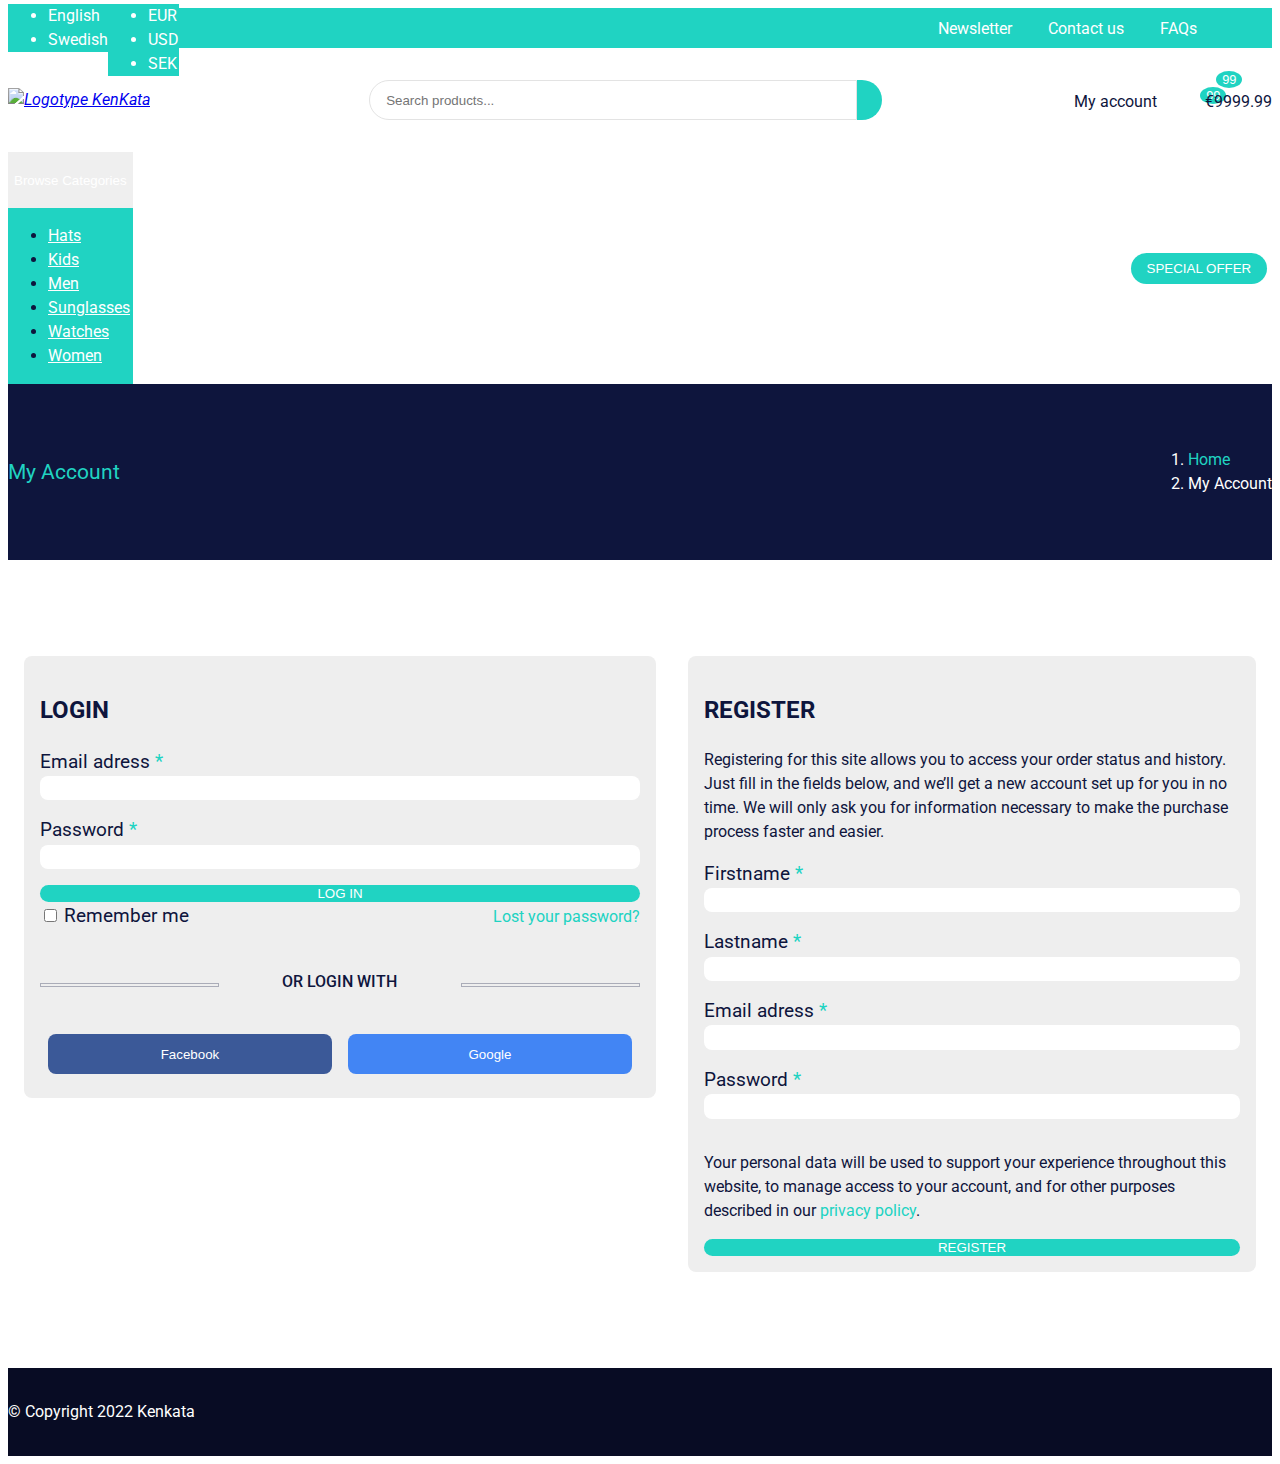
==== log-in.html @ 7b640805 "added login and register page" ====
<!DOCTYPE html>
<html lang="en">
<head>
    <meta charset="UTF-8">
    <meta name="description" content="Clothes for all people">
    <meta name="viewport" content="width=device-width, initial-scale=1.0">
    <title>Clothes for all people - Kenkata</title>
    <script src="https://cdn.jsdelivr.net/npm/bootstrap@5.2.0/dist/js/bootstrap.bundle.min.js" integrity="sha384-A3rJD856KowSb7dwlZdYEkO39Gagi7vIsF0jrRAoQmDKKtQBHUuLZ9AsSv4jD4Xa" crossorigin="anonymous" defer></script>
    <script src="https://kit.fontawesome.com/41c8b474e2.js" crossorigin="anonymous"></script>
    <link href="https://cdn.jsdelivr.net/npm/bootstrap@5.2.0/dist/css/bootstrap.min.css" rel="stylesheet" integrity="sha384-gH2yIJqKdNHPEq0n4Mqa/HGKIhSkIHeL5AyhkYV8i59U5AR6csBvApHHNl/vI1Bx" crossorigin="anonymous">
    <link href="CSS/style.css" rel="stylesheet">
</head>
<body>
<!-- The header of the site -->
    <header>
        <!-- The bit at the top of the header -->
        <div class="top-menu">
            <div class="container">
                <!-- Site settings dropdown menu of the top menu -->
                     <!-- Fix Spacing between drop down and background -->
                <div class="site-settings"> 
                    <div class="dropdown">
                        <button class="btn" type="button" data-bs-toggle="dropdown" aria-expanded="false">
                          ENG
                          <i class="fa-solid fa-chevron-down ms-2"></i>
                        </button>
                        <ul class="dropdown-menu">
                            <li><a class="dropdown-item" href="#">English<i class="fa-solid fa-chevron-right ms-3"></i></a></li>
                            <li><a class="dropdown-item" href="#">Swedish<i class="fa-solid fa-chevron-right ms-3"></i></a></li> 
                        </ul>
                    </div>
                    <div class="dropdown">
                      <button class="btn" type="button" data-bs-toggle="dropdown" aria-expanded="false">
                          EUR
                         <i class="fa-solid fa-chevron-down ms-2"></i>
                      </button>
                        <ul class="dropdown-menu">
                            <li><a class="dropdown-item" href="#">EUR<i class="fa-solid fa-chevron-right ms-3"></i></a></li>
                            <li><a class="dropdown-item" href="#">USD<i class="fa-solid fa-chevron-right ms-3"></i></a></li> 
                            <li><a class="dropdown-item" href="#">SEK<i class="fa-solid fa-chevron-right ms-3"></i></a></li> 
                        </ul>
                    </div>
                    <!-- Links and social media of the top menu -->
                </div>
                <div class="menu-links">
                    <a href="#">Newsletter</a>
                    <a href="#">Contact us</a>
                    <a href="#">FAQs</a>
                    <span class="social-media">
                        <a href="#"><i class="fa-brands fa-facebook-f"></i></a>
                        <a href="#"><i class="fa-brands fa-twitter"></i></a>
                        <a href="#"><i class="fa-brands fa-instagram"></i></a>
                        <a href="#"><i class="fa-brands fa-pinterest-p"></i></a>
                        <a href="#"><i class="fa-brands fa-youtube"></i></a>
                    </span>
                </div>

            </div>

        </div>
        <!-- The main part of the header -->
        <div class="main-menu border-bottom">
            <div class="container mt-4">
                <span class="logo-menu">
                    <a href="index.html"><i><img src="images/Logotype.svg" alt="Logotype KenKata"></i></a>
                </span>
                <span class="searchbar">
                    <form id="searchbar">
                        <input type="search" placeholder="Search products...">
                        <button class="btn"><i class="fa-regular fa-magnifying-glass"></i></button>
                    </form>
                </span>
                <span class="user-controls">
                    <a href="#"><i class="fa-solid fa-user me-3"></i>My account</a>
                    <a href="#"><i class="fa-solid fa-heart ms-5"></i></a>
                    <a id="shuffel" href="#">
                        <button id="total-amount-shuffel">99</button>
                        <i class="fa-solid fa-shuffle"></i>
                    </a>
                    <a id="cart" href="#">
                        <button id="total-amount-cart">99</button>
                        <i class="fa-solid fa-bag-shopping me-1"></i>
                        <span id="total_money">€9999.99</span>
                    </a>
                </span>
            </div>
        </div>
        <div class="main-menu-bottom">
            <div class="container">
                <div class="dropdown">
                    <button class="btn" type="button" data-bs-toggle="dropdown" aria-expanded="false">
                        <i class="fa-regular fa-bars-staggered"></i>
                        Browse Categories
                        <i class="fa-solid fa-chevron-down ms-2 ms-4"></i>
                    </button>
                    <ul class="dropdown-menu">
                        <li><a class="dropdown-item" href="#">Hats<i class="fa-solid fa-chevron-right ms-3"></i></a></li>
                        <li><a class="dropdown-item" href="#">Kids<i class="fa-solid fa-chevron-right ms-3"></i></a></li>
                        <li><a class="dropdown-item" href="#">Men<i class="fa-solid fa-chevron-right ms-3"></i></a></li>
                        <li><a class="dropdown-item" href="#">Sunglasses<i class="fa-solid fa-chevron-right ms-3"></i></a></li>
                        <li><a class="dropdown-item" href="#">Watches<i class="fa-solid fa-chevron-right ms-3"></i></a></li>
                        <li><a class="dropdown-item" href="#">Women<i class="fa-solid fa-chevron-right ms-3"></i></a></li>
                    </ul>
                </div>
                <div class="special-offer">
                    <button id="btn-special-offer">SPECIAL OFFER</button>
                </div>
                
            </div>
        </div>
    </header>
    <div class="login-content">
        <section class="breadcrumbs">
            <div class="container">
                <div class="breadcrumb-current">My Account</div>
                <nav aria-label="breadcrumb">
                    <ol class="breadcrumb">
                        <li class="breadcrumb-item"><a href="/Index.html">Home</a></li>
                        <li class="breadcrumb-item active">My Account</li>
                    </ol>
                </nav>
            </div>
        </section>
        <section class="login-forms">  
            <div class="container">
                <div class="form-card">
                    <h2>LOGIN</h2>
                    <form class="login" method="post">
                        <label for="email">Email adress <p class="required">*</p></label>
                        <input type="email" name="email" id="email-reg" required>
                        <label for="password">Password <p class="required">*</p></label>
                        <input type="password" name="password" id="password-reg" required>
                        <button class="btn mt-3" type="submit">LOG IN</button>
                        <div class="container mt-3">
                                <div class="remember">
                                    <input id="remember" type="checkbox">
                                    <label for="remember">Remember me</label>
                                </div>
                                <a id="lost-password" href="#">Lost your password?</a>
                        </div>
                    </form>
                    <div class="login-with">
                        <div class="divider container">
                            <div class="divider-line"></div>
                            <div class="divider-text">OR LOGIN WITH</div>
                            <div class="divider-line"></div>
                        </div>
                        <div class="social-media-login">
                            <div class="container">
                                <button id="facebook-login">
                                    <i class="fa-brands fa-square-facebook"></i>
                                    <p>Facebook</p>
                                </button>
                                <button id="google-login">
                                    <i class="fa-brands fa-google"></i>
                                    <p>Google</p>
                                </button>
                            </div>
                        </div>
                    </div>
                </div>
                <div class="form-card">
                    <h2>REGISTER</h2>
                    <p>Registering for this site allows you to access your order status and history. Just fill in the fields below, and we’ll get a new account set up for you in no time. We will only ask you for information necessary to make the purchase process faster and easier.</p>
                    <form class="register" method="post">
                        <label for="firstname">Firstname <p class="required">*</p></label>
                        <input type="text" name="firstname" id="firstname-reg" required>
                        <label for="lastname">Lastname <p class="required">*</p></label>
                        <input type="text" name="lastname" id="lastname-reg" required>
                        <label for="email">Email adress <p class="required">*</p></label>
                        <input type="email" name="email" id="email-reg" required>
                        <label for="password">Password <p class="required">*</p></label>
                        <input type="password" name="password" id="password-reg" required>
                        <p>Your personal data will be used to support your experience throughout this website, to manage access to your account, and for other purposes described in our <a href="#">privacy policy</a>.</p>
                        <button class="btn" type="submit">REGISTER</button>
                    </form>
                </div>
            </div>
        </section>
    </div>
    <footer class="footer">
        <div class="container footer-text">
            <p>© Copyright 2022 Kenkata</p>
        </div>
    </footer>
</body>
</html>
---- CSS/style.css ----
@import url("https://fonts.googleapis.com/css2?family=Play:wght@400;700&family=Roboto:wght@400;500;700&display=swap");
:root {
  --color-theme: #20D3C2;
  --color-theme-light: #EDFCFA;
  --color-theme-dark: #0E153D;
  --color-dark: #080C24;
  --color-white: #FFFFFF;
  --color-gray-0: #AAAAAA;
  --color-gray-1: #CCCCCC;
  --color-gray-2: #E3E3E3;
  --color-gray-3: #EEEEEE;
  --color-gray-4: #F6F6F6;
  --color-product-instock: #82D8C6;
  --color-product-outofstock: #FE6C6C;
  --font-play: "Play", sans-serif;
  --font-roboto: "Roboto", sans-serif;
  --font-weight-regular: 400;
  --font-weight-medium: 500;
  --font-weight-bold: 700;
  --font-size-14: 1.17rem;
  --font-size-16: 1.33rem;
  --font-size-18: 1.5rem;
  --font-size-24: 2rem;
  --font-size-36: 3rem;
  --font-size-60: 5rem;
  --border-radius-small: 8px;
  --border-radius-medium: 25px;
  --border-radius-rounded: 2rem;
}

html, body {
  font-size: 16px;
  line-height: 1.5;
  font-family: var(--font-roboto);
  font-weight: var(--font-weight-regular);
  color: var(--color-theme-dark);
  background-color: var(--color-white);
}

.container {
  height: 100%;
  display: flex;
  justify-content: space-between;
  align-items: center;
}

.section-title {
  text-align: center;
  padding: 2rem 0;
}
.section-title h1 {
  font-family: var(--font-play);
  font-size: var(--font-size-36);
  font-weight: var(--font-weight-bold);
}
.section-title strong {
  color: var(--color-theme);
}
.section-title p {
  font-size: var(--font-size-16);
}

.top-menu {
  background-color: var(--color-theme);
  color: var(--color-white);
  height: 40px;
}
.top-menu .container {
  padding: 0;
}
.top-menu a {
  color: var(--color-white);
  text-decoration: none;
  margin: 1rem;
}
.top-menu a:hover {
  color: var(--color-theme-dark);
}
.top-menu .site-settings {
  display: flex;
}
.top-menu .site-settings .btn {
  background-color: var(--color-theme);
  color: var(--color-white);
  border: 0px;
  transition: 250ms ease-in-out;
}
.top-menu .site-settings .btn:hover {
  color: var(--color-theme-dark);
  border: 0px;
}
.top-menu .site-settings .dropdown-menu {
  background-color: var(--color-theme);
  border-radius: 0;
}
.top-menu .site-settings .dropdown-menu a {
  color: var(--color-white);
  background-color: var(--color-theme);
  margin: 1rem 0;
}
.top-menu .site-settings .dropdown-menu a:hover {
  color: var(--color-theme-dark);
  background-color: var(--color-theme);
  font-weight: var(--font-weight-bold);
}
.top-menu .menu-links .social-media {
  margin-left: 1rem;
  font-size: var(--font-size-14);
}
.top-menu .menu-links .social-media a {
  margin: 0.3rem;
}
.top-menu .menu-links .social-media a:last-child {
  margin: 0 0 0 0.3rem;
}

.main-menu .border-bottom {
  border-color: var(--color-gray-3);
}
.main-menu .container {
  padding: 2rem 0;
  justify-content: space-around;
}
.main-menu .logo-menu {
  flex: 2;
  justify-content: start;
}
.main-menu .searchbar {
  flex: 3;
}
.main-menu .searchbar input {
  width: 90%;
  height: 40px;
  border-radius: 20px 0 0 20px;
  padding: 0.2rem 1rem;
  outline: none;
  border: 1px solid;
  border-color: var(--color-gray-2);
}
.main-menu .searchbar .btn {
  border-radius: 0 20px 20px 0;
  height: 40px;
  transition: 250ms ease-in-out;
  padding: 0.3rem 0.8rem;
}
.main-menu .searchbar .btn:hover {
  background-color: var(--color-theme-dark);
  color: var(--color-theme);
}
.main-menu .user-controls {
  flex: 2;
  display: flex;
  justify-content: end;
  align-items: center;
}
.main-menu button {
  position: absolute;
  border-radius: 50%;
  border: none;
  background-color: var(--color-theme);
  color: var(--color-white);
  font-size: 0.8rem;
}
.main-menu .user-controls i {
  font-size: var(--font-size-16);
}
.main-menu .user-controls a {
  color: var(--color-theme-dark);
  text-decoration: none;
  margin: 0 0 0 1rem;
  transition: 250ms ease-in-out;
}
.main-menu .user-controls a:hover {
  color: var(--color-theme);
}
.main-menu .user-controls a:hover #total-amount-shuffel {
  color: var(--color-theme-dark);
  transition: 250ms ease-in-out;
}
.main-menu .user-controls a:hover #total-amount-cart {
  color: var(--color-theme-dark);
  transition: 250ms ease-in-out;
}
.main-menu #shuffel {
  position: relative;
}
.main-menu #shuffel #total-amount-shuffel {
  position: absolute;
  top: -0.8rem;
  left: 0.7rem;
}
.main-menu #cart {
  position: relative;
}
.main-menu #cart #total-amount-cart {
  position: absolute;
  top: -0.8rem;
  left: 0.7rem;
}

.main-menu-bottom .container {
  padding: 0;
  margin-top: 0;
}
.main-menu-bottom .dropdown {
  background-color: var(--color-theme);
}
.main-menu-bottom .dropdown .btn {
  color: var(--color-white);
  border: 0px;
  height: 3.5rem;
}
.main-menu-bottom .dropdown .btn:hover {
  color: var(--color-theme-dark);
  border: 0px;
}
.main-menu-bottom .dropdown .dropdown-menu {
  background-color: var(--color-theme);
  border-radius: 0;
  transition: 250ms ease-in-out;
}
.main-menu-bottom .dropdown .dropdown-menu a {
  color: var(--color-white);
}
.main-menu-bottom .dropdown .dropdown-menu a:hover {
  background-color: var(--color-theme);
  color: var(--color-theme-dark);
  font-weight: var(--font-weight-bold);
}
.main-menu-bottom .special-offer {
  padding: 0.3rem;
}
.main-menu-bottom .special-offer #btn-special-offer {
  border-radius: 2rem;
  border: none;
  padding: 0.5rem 1rem;
  background-color: var(--color-theme);
  color: var(--color-white);
  transition: 250ms ease-in-out;
}
.main-menu-bottom .special-offer #btn-special-offer:hover {
  color: var(--color-theme-dark);
  background-color: var(--color-theme-light);
}

.carousell {
  background-color: var(--color-gray-3);
}
.carousell .container {
  align-items: center;
  justify-content: space-between;
  padding: 0;
}
.carousell .carousell-text {
  flex: 2;
}
.carousell .carousell-text h1 {
  color: var(--color-theme-dark);
  font-size: var(--font-size-60);
  font-family: var(--font-play);
}
.carousell .carousell-text .bold {
  color: var(--color-theme);
  font-weight: var(--font-weight-bold);
}
.carousell .carousell-text p {
  font-size: var(--font-size-14);
}
.carousell .carousell-text .carousell-btn {
  border-radius: var(--border-radius-rounded);
  font-weight: var(--font-weight-medium);
}
.carousell .carousell-text .carousell-btn #btn-shop-now {
  border-radius: 2rem;
  border: none;
  padding: 0.5rem 1rem;
  background-color: var(--color-white);
  color: var(--color-theme);
  transition: 250ms ease-in-out;
}
.carousell .carousell-text .carousell-btn #btn-shop-now:hover {
  background-color: var(--color-theme);
  color: var(--color-white);
}

.webshop-info .container-fluid {
  display: flex;
  justify-content: space-evenly;
  max-width: 1600px;
  margin-top: 5rem;
}
.webshop-info .info-box {
  display: flex;
  align-items: center;
  background-color: var(--color-theme-light);
  padding: 0.8rem;
  border-radius: var(--border-radius-small);
  margin: 1rem;
  flex: 1;
  transition: 500ms ease-in-out;
}
.webshop-info .info-box .info-box-text {
  margin-left: 1rem;
}
.webshop-info .info-box h1 {
  font-size: var(--font-size-16);
  font-weight: var(--font-weight-medium);
  color: var(--color-theme);
  transition: 250ms ease-in-out;
}
.webshop-info .info-box p {
  font-size: var(--font-size-16);
  color: var(--color-theme-dark);
  transition: 250ms ease-in-out;
}
.webshop-info .info-box i {
  color: var(--color-theme);
  transition: 250ms ease-in;
}
.webshop-info .info-box:hover {
  background-color: var(--color-theme);
}
.webshop-info .info-box:hover h1 {
  color: var(--color-white);
}
.webshop-info .info-box:hover p {
  color: var(--color-white);
}
.webshop-info .info-box:hover i {
  filter: brightness(1000%);
}

.content .container {
  flex-direction: column;
}
.content .grid {
  display: grid;
  gap: 1rem;
  grid-template-columns: repeat(5, 249px);
  grid-template-rows: repeat(3, 249px);
}
.content .grid #category-box-1 {
  grid-column: 1/2;
  grid-row: 1/2;
}
.content .grid #category-box-2 {
  grid-column: 2/4;
  grid-row: 1/2;
}
.content .grid #category-box-3 {
  grid-column: 1/3;
  grid-row: 2/-1;
}
.content .grid #category-box-4 {
  grid-column: 3/3;
  grid-row: 2/3;
}
.content .grid #category-box-5 {
  grid-column: 4/-1;
  grid-row: 1/3;
}
.content .grid #category-box-6 {
  grid-column: 3/5;
  grid-row: 3/3;
}
.content .grid #category-box-7 {
  grid-column: 5/-1;
  grid-row: 3/3;
}
.content .grid .box {
  width: 100%;
  height: 100%;
  overflow: hidden;
  background-color: var(--color-gray-1);
  border-radius: var(--border-radius-small);
  position: relative;
}
.content .grid .box .category-box-title {
  font-size: var(--font-size-16);
  padding: 0.5rem 1rem;
  background-color: var(--color-theme-dark);
  height: 5rem;
  width: 50%;
  border-radius: 0 var(--border-radius-small) 0 0;
  color: var(--color-theme);
  position: absolute;
  left: 0;
  bottom: -2rem;
  transition: 250ms ease-in-out;
}
.content .grid .box .category-box-title span {
  margin-top: 1rem;
  display: block;
  color: var(--color-white);
  font-size: 14px;
}
.content .grid .box:hover .category-box-title {
  height: 8rem;
}
.content .card-wrapper {
  display: flex;
  justify-content: space-between;
  align-items: center;
  margin: 0;
}
.content .card-wrapper .item-card {
  background-color: var(--color-gray-4);
  border-radius: var(--border-radius-small);
  height: 400px;
  width: 350px;
  overflow: hidden;
  position: relative;
  margin: 1rem;
}
.content .card-wrapper .item-card .card-links {
  display: grid;
  height: 50%;
  background-color: var(--color-white);
  position: absolute;
  left: 75%;
  font-size: var(--font-size-18);
  border-radius: var(--border-radius-medium);
  z-index: 2;
  transition: top 500ms ease-in-out;
  top: 100%;
}
.content .card-wrapper .item-card .card-links a {
  margin: 0 0.5rem;
}
.content .card-wrapper .item-card .card-links .card-link-icon {
  color: var(--color-gray-0);
}
.content .card-wrapper .item-card .card-links .in-stock {
  color: var(--color-product-instock);
  margin: 0.8rem 0.5rem;
}
.content .card-wrapper .item-card .card-links .card-link-icon:hover {
  color: var(--color-theme);
}
.content .card-wrapper .item-card .card-links #in-stock-new-1 {
  color: var(--color-product-outofstock);
}
.content .card-wrapper .item-card .card-links #in-stock-featured-3 {
  color: var(--color-product-outofstock);
}
.content .card-wrapper .item-card .card-box {
  background-color: var(--color-theme-dark);
  color: var(--color-white);
  border-radius: 0;
  position: absolute;
  height: 100%;
  width: 100%;
  opacity: 0.9;
  transition: top 500ms ease-in-out;
  top: 85%;
}
.content .card-wrapper .item-card .card-box .card-info {
  margin: 0.8rem;
  font-size: var(--font-size-14);
  position: relative;
  transition: top 500ms ease-in-out;
  top: 1%;
}
.content .card-wrapper .item-card .card-box .card-info button {
  background: none;
  color: var(--color-white);
  border-color: var(--color-white);
  transition: 250ms ease-in-out;
}
.content .card-wrapper .item-card .card-box .card-info button:hover {
  background-color: var(--color-white);
  color: var(--color-theme);
}
.content .card-wrapper .item-card .card-box .card-info .ordinary-price {
  text-decoration: line-through;
  margin-top: 1rem;
}
.content .card-wrapper .item-card .card-box .card-info .discount-price {
  font-size: var(--font-size-16);
  color: var(--color-theme);
}
.content .card-wrapper .item-card .card-rating {
  color: var(--color-theme);
  position: absolute;
  top: 150%;
  left: 50%;
  z-index: 1;
  transition: 500ms ease-in-out;
  font-size: var(--font-size-16);
}
.content .card-wrapper .item-card:hover .card-box {
  top: 0;
  height: 100%;
}
.content .card-wrapper .item-card:hover .card-box .card-info {
  top: 50%;
}
.content .card-wrapper .item-card:hover .card-links {
  top: 10%;
}
.content .card-wrapper .item-card:hover .card-rating {
  top: 85%;
}
.content .promo-banner {
  background-color: var(--color-gray-1);
  margin-top: 5rem;
}
.content .promo-banner .container {
  flex-direction: row;
  padding: 0;
}
.content .promo-banner .container .promo-box {
  background-color: var(--color-theme);
  text-align: center;
  height: 400px;
  padding: 5rem 2rem;
}
.content .promo-banner .container .promo-box h1 {
  color: var(--color-white);
  font-size: var(--font-size-36);
  font-family: var(--font-play);
}
.content .promo-banner .container .promo-box h1 strong {
  font-size: var(--font-size-60);
}
.content .promo-banner .container .promo-box h2 {
  font-size: var(--font-size-18);
  color: var(--color-white);
}
.content .promo-banner .container .promo-box .btn {
  background-color: var(--color-theme-dark);
  border-radius: var(--border-radius-rounded);
  color: var(--color-white);
  border: none;
  padding: 1rem;
  margin-top: 1rem;
  font-size: var(--font-size-16);
  transition: 250ms ease-in-out;
}
.content .promo-banner .container .promo-box .btn:hover {
  border: none;
  background-color: var(--color-theme-light);
  color: var(--color-theme);
}
.content .promo-banner .container .promo-text {
  width: 500px;
  margin: 2rem;
}
.content .promo-banner .container .promo-text p {
  font-size: var(--font-size-14);
  color: var(--color-white);
}
.content .promo-banner .container .promo-text .btn {
  background-color: var(--color-white);
  border-radius: var(--border-radius-rounded);
  color: var(--color-theme-dark);
  border: none;
  padding: 1rem 2rem;
  margin-top: 1rem;
  font-size: var(--font-size-14);
  transition: 250ms ease-in-out;
}
.content .promo-banner .container .promo-text .btn:hover {
  border: none;
  background-color: var(--color-theme);
}
.content .promo-flash-banner {
  background-color: var(--color-theme-dark);
  margin-top: 5rem;
}
.content .promo-flash-banner .container {
  flex-direction: row;
  padding: 0;
  height: 400px;
  align-items: baseline;
  position: relative;
}
.content .promo-flash-banner .container .promo-flash-box {
  background-color: var(--color-theme);
  text-align: center;
  height: 60%;
  width: 250px;
  padding: 0rem 2rem;
}
.content .promo-flash-banner .container .promo-flash-box h1 {
  color: var(--color-white);
  font-size: var(--font-size-60);
  font-family: var(--font-play);
}
.content .promo-flash-banner .container .promo-flash-box h2 {
  font-size: var(--font-size-18);
  color: var(--color-white);
}
.content .promo-flash-banner .container .promo-flash-timer {
  position: absolute;
  right: 0;
  top: 25%;
}
.content .promo-flash-banner .container .promo-flash-timer .time-circle-row {
  display: flex;
  justify-content: space-between;
  align-items: center;
}
.content .promo-flash-banner .container .promo-flash-timer .time-circle-row .time-circle {
  background-color: var(--color-white);
  border-style: dashed;
  border-width: 2px;
  border-color: var(--color-theme);
  border-radius: 50%;
  width: 100px;
  height: 100px;
  text-align: center;
  padding-top: 1.5rem;
}
.content .promo-flash-banner .container .promo-flash-timer .time-circle-row .time-circle h1 {
  font-family: var(--font-play);
  font-weight: var(--font-weight-bold);
  color: var(--color-theme);
  line-height: 50%;
}
.content .promo-flash-banner .container .promo-flash-timer .btn {
  background-color: var(--color-white);
  border-radius: var(--border-radius-rounded);
  color: var(--color-theme);
  border: none;
  padding: 1rem 2.5rem;
  margin: 2rem 10rem;
  font-size: var(--font-size-14);
  transition: 250ms ease-in-out;
}
.content .promo-flash-banner .container .promo-flash-timer .btn:hover {
  border: none;
  background-color: var(--color-theme);
  color: var(--color-white);
}
.content .card-wrapper-grid {
  display: grid;
  gap: 1rem;
  grid-template-columns: repeat(2, 550px);
  grid-template-rows: repeat(2, 400px);
}
.content .card-wrapper-grid #item-card-grid-1 {
  grid-column: 1/2;
  grid-row: 1/-1;
}
.content .card-wrapper-grid #item-card-grid-2 {
  grid-column: 2/-1;
  grid-row: 1/1;
}
.content .card-wrapper-grid #item-card-grid-3 {
  grid-column: 2/-1;
  grid-row: 2/-1;
}
.content .card-wrapper-grid .item-card-grid {
  background-color: var(--color-gray-4);
  border-radius: var(--border-radius-small);
  height: 100%;
  width: 100%;
  overflow: hidden;
  position: relative;
  margin: 1rem;
}
.content .card-wrapper-grid .item-card-grid .card-links {
  display: grid;
  height: 200px;
  background-color: var(--color-white);
  position: absolute;
  left: 80%;
  font-size: var(--font-size-18);
  border-radius: var(--border-radius-medium);
  z-index: 1;
  transition: top 500ms ease-in-out;
  top: 100%;
}
.content .card-wrapper-grid .item-card-grid .card-links a {
  margin: 0 0.5rem;
}
.content .card-wrapper-grid .item-card-grid .card-links .card-link-icon {
  color: var(--color-gray-0);
}
.content .card-wrapper-grid .item-card-grid .card-links .in-stock {
  color: var(--color-product-instock);
  margin: 0.8rem 0.5rem;
}
.content .card-wrapper-grid .item-card-grid .card-links .card-link-icon:hover {
  color: var(--color-theme);
}
.content .card-wrapper-grid .item-card-grid .card-links #in-stock-top-2 {
  color: var(--color-product-outofstock);
}
.content .card-wrapper-grid .item-card-grid .card-box {
  background-color: var(--color-theme-dark);
  color: var(--color-white);
  border-radius: 0;
  position: absolute;
  height: 100%;
  width: 100%;
  opacity: 0.9;
  transition: top 500ms ease-in-out;
  top: 85%;
}
.content .card-wrapper-grid .item-card-grid .card-box .card-info {
  margin: 0.8rem;
  font-size: var(--font-size-14);
  position: relative;
  transition: top 500ms ease-in-out;
  top: 1%;
}
.content .card-wrapper-grid .item-card-grid .card-box .card-info button {
  background: none;
  color: var(--color-white);
  border-color: var(--color-white);
  transition: 250ms ease-in-out;
}
.content .card-wrapper-grid .item-card-grid .card-box .card-info button:hover {
  background-color: var(--color-white);
  color: var(--color-theme);
}
.content .card-wrapper-grid .item-card-grid .card-box .card-info .ordinary-price {
  text-decoration: line-through;
  margin-top: 1rem;
}
.content .card-wrapper-grid .item-card-grid .card-box .card-info .discount-price {
  font-size: var(--font-size-16);
  color: var(--color-theme);
}
.content .card-wrapper-grid .item-card-grid .card-box-big {
  background-color: var(--color-theme-dark);
  color: var(--color-white);
  border-radius: 0;
  position: absolute;
  height: 100%;
  width: 100%;
  opacity: 0.9;
  transition: top 500ms ease-in-out;
  top: 93%;
}
.content .card-wrapper-grid .item-card-grid .card-box-big .card-info {
  margin: 0.8rem;
  font-size: var(--font-size-14);
  position: relative;
  transition: top 500ms ease-in-out;
  top: 1%;
}
.content .card-wrapper-grid .item-card-grid .card-box-big .card-info button {
  background: none;
  color: var(--color-white);
  border-color: var(--color-white);
  transition: 250ms ease-in-out;
}
.content .card-wrapper-grid .item-card-grid .card-box-big .card-info button:hover {
  background-color: var(--color-white);
  color: var(--color-theme);
}
.content .card-wrapper-grid .item-card-grid .card-box-big .card-info .ordinary-price {
  text-decoration: line-through;
  margin-top: 1rem;
}
.content .card-wrapper-grid .item-card-grid .card-box-big .card-info .discount-price {
  font-size: var(--font-size-16);
  color: var(--color-theme);
}
.content .card-wrapper-grid .item-card-grid .card-rating {
  color: var(--color-theme);
  position: absolute;
  top: 150%;
  left: 65%;
  z-index: 1;
  transition: 500ms ease-in-out;
  font-size: var(--font-size-16);
}
.content .card-wrapper-grid .item-card-grid:hover .card-box {
  top: 0;
  height: 100%;
}
.content .card-wrapper-grid .item-card-grid:hover .card-box .card-info {
  top: 50%;
}
.content .card-wrapper-grid .item-card-grid:hover .card-links {
  top: 10%;
}
.content .card-wrapper-grid .item-card-grid:hover .card-box-big {
  top: 0;
  height: 100%;
}
.content .card-wrapper-grid .item-card-grid:hover .card-box-big .card-info {
  top: 75%;
}
.content .card-wrapper-grid .item-card-grid:hover .card-links {
  top: 5%;
}
.content .card-wrapper-grid .item-card-grid:hover .card-rating {
  top: 85%;
}
.content .subscribe-newsletter {
  background-color: var(--color-gray-4);
  margin-top: 5rem;
}
.content .subscribe-newsletter .container {
  flex-direction: row;
  justify-content: space-between;
  padding: 0;
}
.content .subscribe-newsletter .container .section-title {
  text-align: start;
}
.content .subscribe-newsletter .container #subscribe-newsletter {
  position: relative;
  width: 550px;
}
.content .subscribe-newsletter .container #subscribe-newsletter input {
  border: var(--color-theme-light);
  border-radius: var(--border-radius-medium);
  width: 100%;
  padding: 1rem;
  font-size: var(--font-size-18);
}
.content .subscribe-newsletter .container #subscribe-newsletter input:focus {
  outline: var(--color-theme-light);
}
.content .subscribe-newsletter .container #subscribe-newsletter .btn {
  background-color: var(--color-theme);
  color: var(--color-white);
  border: none;
  border-radius: var(--border-radius-medium);
  height: 90%;
  padding: 10px 30px;
  position: absolute;
  top: 5%;
  right: 5px;
  font-size: var(--font-size-14);
}
.content .subscribe-newsletter .container #subscribe-newsletter .btn:hover {
  background-color: var(--color-theme-dark);
  color: var(--color-theme);
  border: none;
}
.content .subscribe-newsletter .container .gray-box {
  background-color: var(--color-gray-1);
  height: 400px;
  width: 550px;
}

.footer {
  background-color: var(--color-dark);
}
.footer .container {
  padding: 1rem 0;
  align-items: center;
}
.footer p {
  color: var(--color-white);
  margin-top: 1rem;
}

.login-content .breadcrumbs {
  background-color: #0E153D;
  color: var(--color-theme);
  align-items: center;
}
.login-content .breadcrumbs .container {
  padding: 3rem 0;
}
.login-content .breadcrumbs .breadcrumb-current {
  font-size: var(--font-size-16);
}
.login-content .breadcrumbs .breadcrumb-item {
  text-decoration: none;
  color: var(--color-white);
}
.login-content .breadcrumbs .breadcrumb-item a {
  text-decoration: none;
  color: var(--color-theme);
}
.login-content .login-forms {
  margin: 5rem 0;
}
.login-content .login-forms .container {
  padding: 0;
  justify-content: space-evenly;
  align-items: baseline;
}
.login-content .login-forms .container .form-card {
  background-color: var(--color-gray-3);
  border-radius: var(--border-radius-small);
  padding: 1rem;
  margin: 1rem;
  width: 600px;
}
.login-content .login-forms .container .form-card .register {
  display: flex;
  flex-direction: column;
}
.login-content .login-forms .container .form-card .register .required {
  color: var(--color-theme);
  display: inline;
}
.login-content .login-forms .container .form-card .register label {
  font-size: var(--font-size-14);
}
.login-content .login-forms .container .form-card .register input {
  border: none;
  border-radius: var(--border-radius-small);
  margin-bottom: 1rem;
  padding: 0.3rem;
}
.login-content .login-forms .container .form-card .register input:focus {
  box-shadow: 2px 2px 10px var(--color-theme-dark);
  outline: none;
}
.login-content .login-forms .container .form-card .register a {
  text-decoration: none;
  color: var(--color-theme);
}
.login-content .login-forms .container .form-card .register .btn {
  background-color: var(--color-theme);
  border-radius: var(--border-radius-rounded);
  color: var(--color-white);
  border: none;
  transition: 250ms ease-in-out;
}
.login-content .login-forms .container .form-card .register .btn:hover {
  border: none;
  background-color: var(--color-theme-dark);
  color: var(--color-theme);
}
.login-content .login-forms .container .form-card .login {
  display: flex;
  flex-direction: column;
}
.login-content .login-forms .container .form-card .login .container {
  justify-content: space-between;
}
.login-content .login-forms .container .form-card .login .required {
  color: var(--color-theme);
  display: inline;
}
.login-content .login-forms .container .form-card .login label {
  font-size: var(--font-size-14);
}
.login-content .login-forms .container .form-card .login input {
  border: none;
  border-radius: var(--border-radius-small);
  margin-bottom: 1rem;
  padding: 0.3rem;
}
.login-content .login-forms .container .form-card .login input:focus {
  box-shadow: 2px 2px 10px var(--color-theme-dark);
  outline: none;
}
.login-content .login-forms .container .form-card .login .btn {
  background-color: var(--color-theme);
  border-radius: var(--border-radius-rounded);
  color: var(--color-white);
  border: none;
  transition: 250ms ease-in-out;
}
.login-content .login-forms .container .form-card .login .btn:hover {
  border: none;
  background-color: var(--color-theme-dark);
  color: var(--color-theme);
}
.login-content .login-forms .container .form-card .login #lost-password {
  text-decoration: none;
  color: var(--color-theme);
  transition: color 250ms;
}
.login-content .login-forms .container .form-card .login #lost-password:hover {
  color: var(--color-theme-dark);
}
.login-content .login-forms .container .form-card .login #remember:focus {
  box-shadow: none;
}
.login-content .login-forms .container .form-card .login #remember:hover {
  cursor: pointer;
}
.login-content .login-forms .login-with .divider-line {
  height: 2px;
  border: 1px solid;
  border-color: var var(--color-gray-0);
  width: 100%;
  opacity: 30%;
}
.login-content .login-forms .login-with .divider-text {
  padding: 2rem;
  width: 100%;
  text-align: center;
  font-weight: var(--font-weight-medium);
}
.login-content .login-forms .login-with .social-media-login .container {
  justify-content: space-evenly;
}
.login-content .login-forms .login-with .social-media-login #facebook-login {
  background-color: #3B5998;
  color: var(--color-white);
  width: 300px;
  height: 40px;
  border: none;
  border-radius: var(--border-radius-small);
  text-align: center;
  position: relative;
  padding: 0.2rem 0;
  margin: 0.5rem;
  transition: box-shadow 100ms ease-in-out;
}
.login-content .login-forms .login-with .social-media-login #facebook-login i {
  position: absolute;
  left: 10px;
  font-size: var(--font-size-24);
}
.login-content .login-forms .login-with .social-media-login #facebook-login p {
  display: inline-block;
  margin: 0.2rem;
}
.login-content .login-forms .login-with .social-media-login #facebook-login:hover {
  box-shadow: 1px 1px 5px var(--color-theme-dark);
}
.login-content .login-forms .login-with .social-media-login #google-login {
  background-color: #4285F4;
  color: var(--color-white);
  width: 300px;
  height: 40px;
  border: none;
  border-radius: var(--border-radius-small);
  text-align: center;
  position: relative;
  padding: 0.2rem 0;
  margin: 0.5rem;
  transition: box-shadow 100ms ease-in-out;
}
.login-content .login-forms .login-with .social-media-login #google-login i {
  position: absolute;
  left: 10px;
  font-size: var(--font-size-24);
}
.login-content .login-forms .login-with .social-media-login #google-login p {
  display: inline-block;
  margin: 0.2rem;
}
.login-content .login-forms .login-with .social-media-login #google-login:hover {
  box-shadow: 1px 1px 5px var(--color-theme-dark);
}/*# sourceMappingURL=style.css.map */
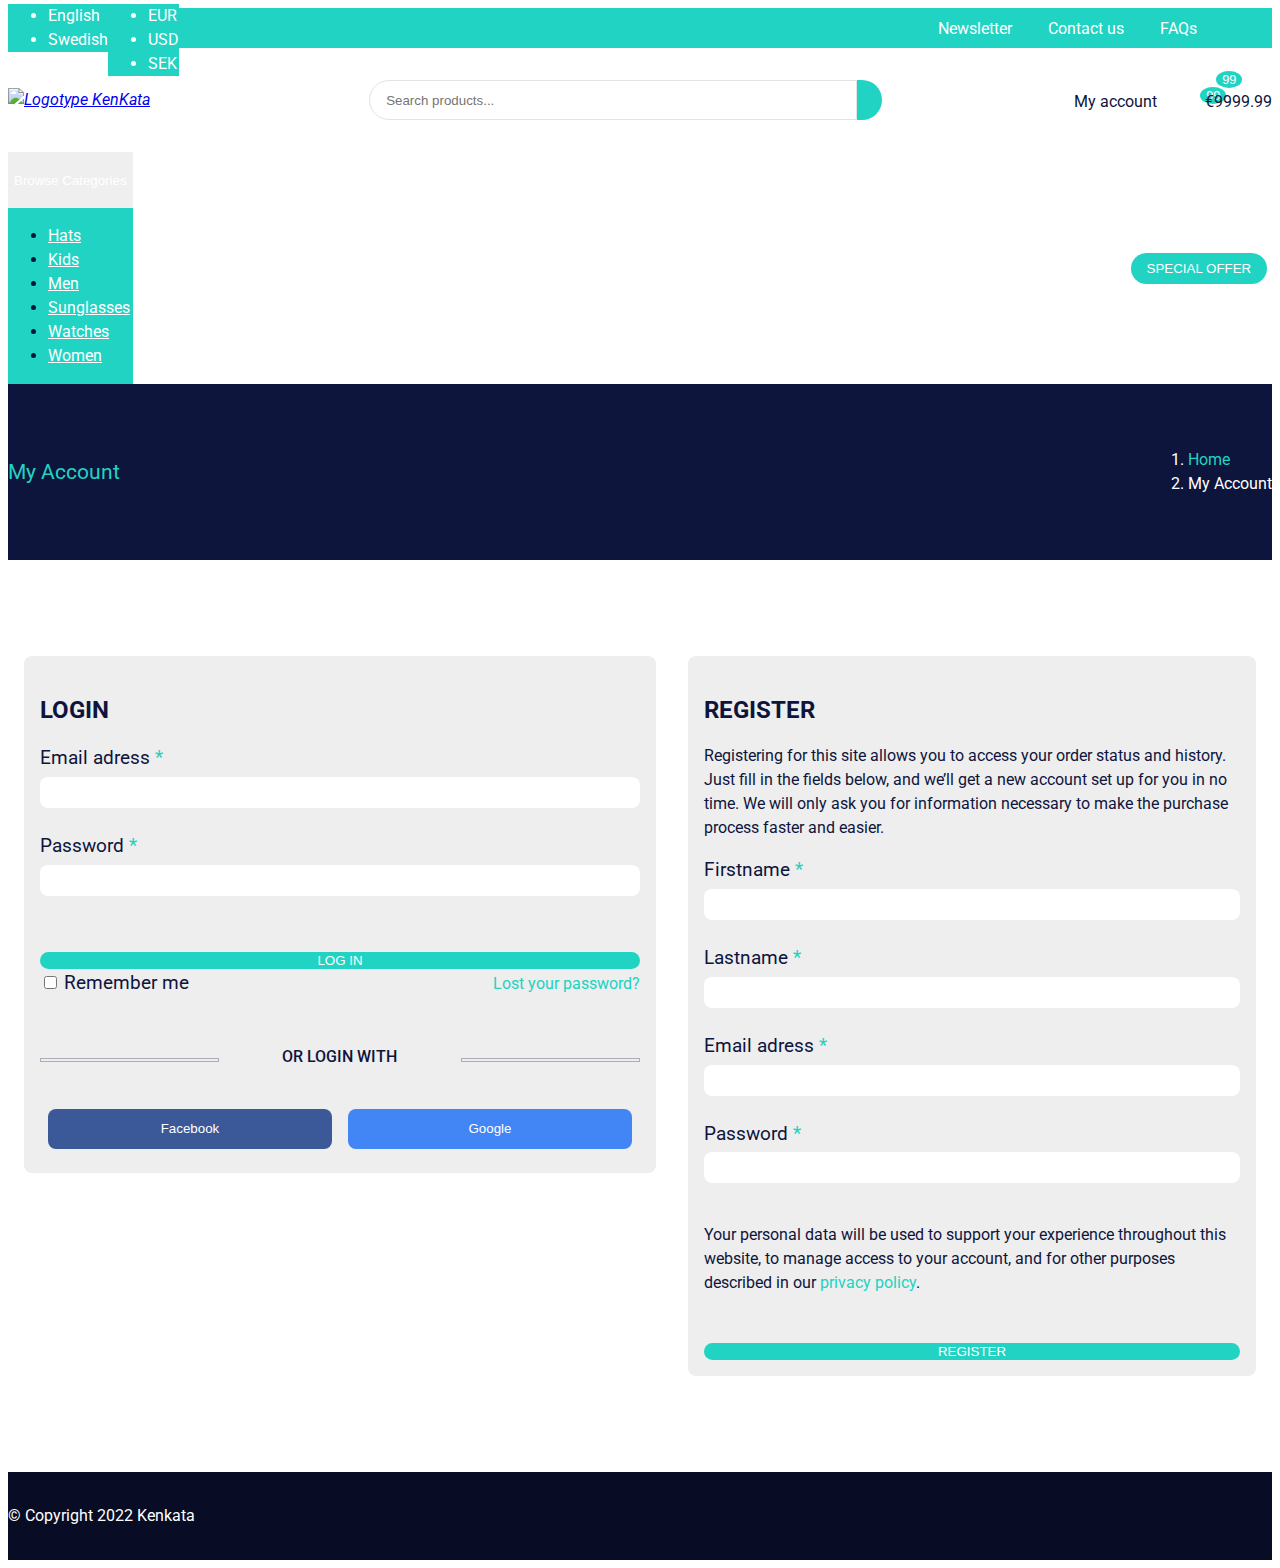
==== commit e258d63f: "fixed small issues on login-page" ====
--- a/log-in.html
+++ b/log-in.html
@@ -127,9 +127,9 @@
                     <h2>LOGIN</h2>
                     <form class="login" method="post">
                         <label for="email">Email adress <p class="required">*</p></label>
-                        <input type="email" name="email" id="email-reg" required>
+                        <input type="email" name="email" id="email-signin" required>
                         <label for="password">Password <p class="required">*</p></label>
-                        <input type="password" name="password" id="password-reg" required>
+                        <input type="password" name="password" id="password-signin" required>
                         <button class="btn mt-3" type="submit">LOG IN</button>
                         <div class="container mt-3">
                                 <div class="remember">
--- a/CSS/style.css
+++ b/CSS/style.css
@@ -407,7 +407,7 @@
   background-color: var(--color-gray-4);
   border-radius: var(--border-radius-small);
   height: 400px;
-  width: 350px;
+  width: 300px;
   overflow: hidden;
   position: relative;
   margin: 1rem;
@@ -580,15 +580,16 @@
   text-align: center;
   height: 60%;
   width: 250px;
-  padding: 0rem 2rem;
+  padding: 2rem;
 }
 .content .promo-flash-banner .container .promo-flash-box h1 {
   color: var(--color-white);
-  font-size: var(--font-size-60);
+  font-size: 60px;
   font-family: var(--font-play);
+  font-weight: var(--font-weight-bold);
 }
 .content .promo-flash-banner .container .promo-flash-box h2 {
-  font-size: var(--font-size-18);
+  font-size: var(--font-size-14);
   color: var(--color-white);
 }
 .content .promo-flash-banner .container .promo-flash-timer {
@@ -636,7 +637,7 @@
 .content .card-wrapper-grid {
   display: grid;
   gap: 1rem;
-  grid-template-columns: repeat(2, 550px);
+  grid-template-columns: repeat(2, 600px);
   grid-template-rows: repeat(2, 400px);
 }
 .content .card-wrapper-grid #item-card-grid-1 {
@@ -887,6 +888,9 @@
   margin: 1rem;
   width: 600px;
 }
+.login-content .login-forms .container .form-card h2 {
+  margin-bottom: 1rem;
+}
 .login-content .login-forms .container .form-card .register {
   display: flex;
   flex-direction: column;
@@ -897,12 +901,13 @@
 }
 .login-content .login-forms .container .form-card .register label {
   font-size: var(--font-size-14);
+  margin-bottom: 0.3rem;
 }
 .login-content .login-forms .container .form-card .register input {
   border: none;
   border-radius: var(--border-radius-small);
-  margin-bottom: 1rem;
-  padding: 0.3rem;
+  margin-bottom: 1.5rem;
+  padding: 0.5rem;
 }
 .login-content .login-forms .container .form-card .register input:focus {
   box-shadow: 2px 2px 10px var(--color-theme-dark);
@@ -911,6 +916,11 @@
 .login-content .login-forms .container .form-card .register a {
   text-decoration: none;
   color: var(--color-theme);
+  transition: 100ms ease-in-out;
+}
+.login-content .login-forms .container .form-card .register a:hover {
+  color: var(--color-theme-dark);
+  text-decoration: underline;
 }
 .login-content .login-forms .container .form-card .register .btn {
   background-color: var(--color-theme);
@@ -918,6 +928,7 @@
   color: var(--color-white);
   border: none;
   transition: 250ms ease-in-out;
+  margin-top: 2rem;
 }
 .login-content .login-forms .container .form-card .register .btn:hover {
   border: none;
@@ -937,12 +948,13 @@
 }
 .login-content .login-forms .container .form-card .login label {
   font-size: var(--font-size-14);
+  margin-bottom: 0.3rem;
 }
 .login-content .login-forms .container .form-card .login input {
   border: none;
   border-radius: var(--border-radius-small);
-  margin-bottom: 1rem;
-  padding: 0.3rem;
+  margin-bottom: 1.5rem;
+  padding: 0.5rem;
 }
 .login-content .login-forms .container .form-card .login input:focus {
   box-shadow: 2px 2px 10px var(--color-theme-dark);
@@ -954,6 +966,7 @@
   color: var(--color-white);
   border: none;
   transition: 250ms ease-in-out;
+  margin-top: 2rem;
 }
 .login-content .login-forms .container .form-card .login .btn:hover {
   border: none;
@@ -967,12 +980,15 @@
 }
 .login-content .login-forms .container .form-card .login #lost-password:hover {
   color: var(--color-theme-dark);
-}
-.login-content .login-forms .container .form-card .login #remember:focus {
+  text-decoration: underline;
+}
+.login-content .login-forms .container .form-card .login .remember input {
   box-shadow: none;
-}
-.login-content .login-forms .container .form-card .login #remember:hover {
   cursor: pointer;
+}
+.login-content .login-forms .container .form-card .login .remember label:hover {
+  cursor: pointer;
+  text-decoration: underline;
 }
 .login-content .login-forms .login-with .divider-line {
   height: 2px;
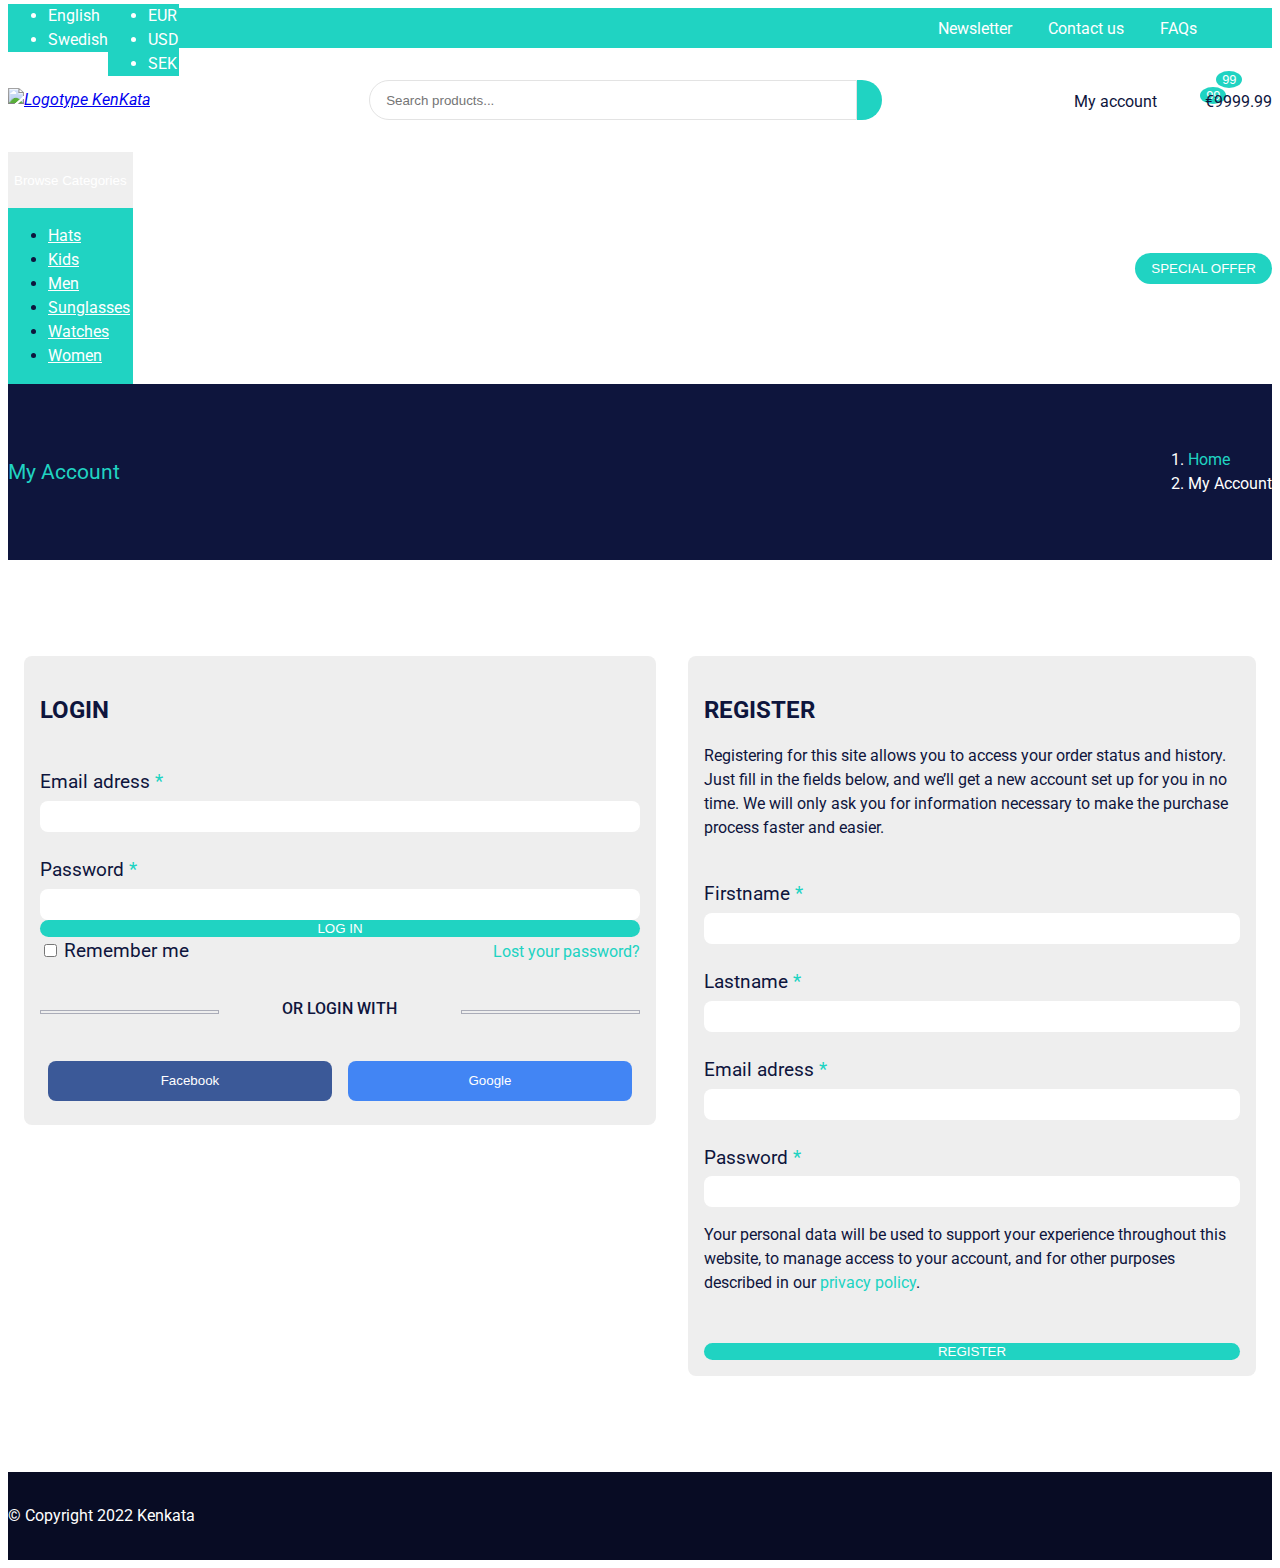
==== commit de53da1d: "refactored code and made minor adjustments" ====
--- a/log-in.html
+++ b/log-in.html
@@ -17,7 +17,6 @@
         <div class="top-menu">
             <div class="container">
                 <!-- Site settings dropdown menu of the top menu -->
-                     <!-- Fix Spacing between drop down and background -->
                 <div class="site-settings"> 
                     <div class="dropdown">
                         <button class="btn" type="button" data-bs-toggle="dropdown" aria-expanded="false">
@@ -70,6 +69,7 @@
                         <button class="btn"><i class="fa-regular fa-magnifying-glass"></i></button>
                     </form>
                 </span>
+                <!-- "usercontrols" account management and shopping cart -->
                 <span class="user-controls">
                     <a href="#"><i class="fa-solid fa-user me-3"></i>My account</a>
                     <a href="#"><i class="fa-solid fa-heart ms-5"></i></a>
@@ -85,6 +85,7 @@
                 </span>
             </div>
         </div>
+        <!-- Header category dropdown -->
         <div class="main-menu-bottom">
             <div class="container">
                 <div class="dropdown">
@@ -109,6 +110,7 @@
             </div>
         </div>
     </header>
+    <!-- breadcrums -->
     <div class="login-content">
         <section class="breadcrumbs">
             <div class="container">
@@ -121,16 +123,20 @@
                 </nav>
             </div>
         </section>
+        <!-- regsiter and login -->
         <section class="login-forms">  
             <div class="container">
+                <!-- Login card -->
                 <div class="form-card">
                     <h2>LOGIN</h2>
-                    <form class="login" method="post">
+                    <form class="login">
                         <label for="email">Email adress <p class="required">*</p></label>
-                        <input type="email" name="email" id="email-signin" required>
+                        <input type="email" id="email-signin" required>
+                        <p class="form-error">Error Email not vaild</p>
                         <label for="password">Password <p class="required">*</p></label>
-                        <input type="password" name="password" id="password-signin" required>
-                        <button class="btn mt-3" type="submit">LOG IN</button>
+                        <input type="password" id="password-signin" required>
+                        <p class="form-error">Error password not vaild</p>
+                        <button class="btn mt-5" type="submit">LOG IN</button>
                         <div class="container mt-3">
                                 <div class="remember">
                                     <input id="remember" type="checkbox">
@@ -139,6 +145,7 @@
                                 <a id="lost-password" href="#">Lost your password?</a>
                         </div>
                     </form>
+                    <!-- Login with section -->
                     <div class="login-with">
                         <div class="divider container">
                             <div class="divider-line"></div>
@@ -159,25 +166,31 @@
                         </div>
                     </div>
                 </div>
+                <!-- Register card -->
                 <div class="form-card">
                     <h2>REGISTER</h2>
                     <p>Registering for this site allows you to access your order status and history. Just fill in the fields below, and we’ll get a new account set up for you in no time. We will only ask you for information necessary to make the purchase process faster and easier.</p>
-                    <form class="register" method="post">
+                    <form class="register">
                         <label for="firstname">Firstname <p class="required">*</p></label>
-                        <input type="text" name="firstname" id="firstname-reg" required>
+                        <input type="text" id="firstname-reg" required>
+                        <p class="form-error">Error firstname not vaild</p>
                         <label for="lastname">Lastname <p class="required">*</p></label>
-                        <input type="text" name="lastname" id="lastname-reg" required>
+                        <input type="text" id="lastname-reg" required>
+                        <p class="form-error">Error lastname not vaild</p>
                         <label for="email">Email adress <p class="required">*</p></label>
-                        <input type="email" name="email" id="email-reg" required>
+                        <input type="email" id="email-reg" required>
+                        <p class="form-error">Error email not vaild</p>
                         <label for="password">Password <p class="required">*</p></label>
-                        <input type="password" name="password" id="password-reg" required>
-                        <p>Your personal data will be used to support your experience throughout this website, to manage access to your account, and for other purposes described in our <a href="#">privacy policy</a>.</p>
+                        <input type="password" id="password-reg" required>
+                        <p class="form-error">Error password not vaild</p>
+                        <p class="mt-5">Your personal data will be used to support your experience throughout this website, to manage access to your account, and for other purposes described in our <a href="#">privacy policy</a>.</p>
                         <button class="btn" type="submit">REGISTER</button>
                     </form>
                 </div>
             </div>
         </section>
     </div>
+    <!-- Footer -->
     <footer class="footer">
         <div class="container footer-text">
             <p>© Copyright 2022 Kenkata</p>
--- a/CSS/style.css
+++ b/CSS/style.css
@@ -1,3 +1,4 @@
+@import url("https://fonts.googleapis.com/css2?family=Play:wght@400;700&family=Roboto:wght@400;500;700&display=swap");
 @import url("https://fonts.googleapis.com/css2?family=Play:wght@400;700&family=Roboto:wght@400;500;700&display=swap");
 :root {
   --color-theme: #20D3C2;
@@ -28,38 +29,6 @@
   --border-radius-rounded: 2rem;
 }
 
-html, body {
-  font-size: 16px;
-  line-height: 1.5;
-  font-family: var(--font-roboto);
-  font-weight: var(--font-weight-regular);
-  color: var(--color-theme-dark);
-  background-color: var(--color-white);
-}
-
-.container {
-  height: 100%;
-  display: flex;
-  justify-content: space-between;
-  align-items: center;
-}
-
-.section-title {
-  text-align: center;
-  padding: 2rem 0;
-}
-.section-title h1 {
-  font-family: var(--font-play);
-  font-size: var(--font-size-36);
-  font-weight: var(--font-weight-bold);
-}
-.section-title strong {
-  color: var(--color-theme);
-}
-.section-title p {
-  font-size: var(--font-size-16);
-}
-
 .top-menu {
   background-color: var(--color-theme);
   color: var(--color-white);
@@ -84,6 +53,8 @@
   color: var(--color-white);
   border: 0px;
   transition: 250ms ease-in-out;
+  padding: 0;
+  margin-right: 0.5rem;
 }
 .top-menu .site-settings .btn:hover {
   color: var(--color-theme-dark);
@@ -228,7 +199,7 @@
   font-weight: var(--font-weight-bold);
 }
 .main-menu-bottom .special-offer {
-  padding: 0.3rem;
+  padding: 0;
 }
 .main-menu-bottom .special-offer #btn-special-offer {
   border-radius: 2rem;
@@ -297,7 +268,7 @@
   border-radius: var(--border-radius-small);
   margin: 1rem;
   flex: 1;
-  transition: 500ms ease-in-out;
+  transition: 250ms ease-in-out;
 }
 .webshop-info .info-box .info-box-text {
   margin-left: 1rem;
@@ -311,11 +282,11 @@
 .webshop-info .info-box p {
   font-size: var(--font-size-16);
   color: var(--color-theme-dark);
-  transition: 250ms ease-in-out;
+  transition: 250ms ease-out;
 }
 .webshop-info .info-box i {
   color: var(--color-theme);
-  transition: 250ms ease-in;
+  transition: 100ms ease-in;
 }
 .webshop-info .info-box:hover {
   background-color: var(--color-theme);
@@ -407,7 +378,7 @@
   background-color: var(--color-gray-4);
   border-radius: var(--border-radius-small);
   height: 400px;
-  width: 300px;
+  width: 350px;
   overflow: hidden;
   position: relative;
   margin: 1rem;
@@ -424,8 +395,35 @@
   transition: top 500ms ease-in-out;
   top: 100%;
 }
+.content .card-wrapper .item-card .card-links .hover-info-card {
+  display: none;
+  position: absolute;
+  background-color: var(--color-theme);
+  text-decoration: none;
+  font-size: 14px;
+  width: 100px;
+  color: var(--color-white);
+  padding: 0.5rem;
+  right: 50px;
+  text-align: center;
+  border-radius: var(--border-radius-small);
+}
+.content .card-wrapper .item-card .card-links .hover-info-card .arrow-card-link {
+  z-index: -1;
+  position: absolute;
+  background-color: var(--color-theme);
+  border: none;
+  height: 20px;
+  width: 20px;
+  transform: rotate(45deg);
+  top: 25%;
+  right: -3px;
+}
 .content .card-wrapper .item-card .card-links a {
   margin: 0 0.5rem;
+}
+.content .card-wrapper .item-card .card-links a:hover .hover-info-card {
+  display: inline-block;
 }
 .content .card-wrapper .item-card .card-links .card-link-icon {
   color: var(--color-gray-0);
@@ -460,6 +458,7 @@
   position: relative;
   transition: top 500ms ease-in-out;
   top: 1%;
+  max-width: 80%;
 }
 .content .card-wrapper .item-card .card-box .card-info button {
   background: none;
@@ -673,8 +672,35 @@
   transition: top 500ms ease-in-out;
   top: 100%;
 }
+.content .card-wrapper-grid .item-card-grid .card-links .hover-info-card {
+  display: none;
+  position: absolute;
+  background-color: var(--color-theme);
+  text-decoration: none;
+  font-size: 14px;
+  width: 100px;
+  color: var(--color-white);
+  padding: 0.5rem;
+  right: 50px;
+  text-align: center;
+  border-radius: var(--border-radius-small);
+}
+.content .card-wrapper-grid .item-card-grid .card-links .hover-info-card .arrow-card-link {
+  z-index: -1;
+  position: absolute;
+  background-color: var(--color-theme);
+  border: none;
+  height: 20px;
+  width: 20px;
+  transform: rotate(45deg);
+  top: 25%;
+  right: -3px;
+}
 .content .card-wrapper-grid .item-card-grid .card-links a {
   margin: 0 0.5rem;
+}
+.content .card-wrapper-grid .item-card-grid .card-links a:hover .hover-info-card {
+  display: inline-block;
 }
 .content .card-wrapper-grid .item-card-grid .card-links .card-link-icon {
   color: var(--color-gray-0);
@@ -805,6 +831,9 @@
 .content .subscribe-newsletter .container .section-title {
   text-align: start;
 }
+.content .subscribe-newsletter .container .subscribe-form {
+  flex: 50%;
+}
 .content .subscribe-newsletter .container #subscribe-newsletter {
   position: relative;
   width: 550px;
@@ -837,6 +866,7 @@
   border: none;
 }
 .content .subscribe-newsletter .container .gray-box {
+  flex: 50%;
   background-color: var(--color-gray-1);
   height: 400px;
   width: 550px;
@@ -888,8 +918,68 @@
   margin: 1rem;
   width: 600px;
 }
+.login-content .login-forms .container .form-card .form-error {
+  display: none;
+  font-size: 14px;
+  color: red;
+  font-weight: var(--font-weight-bold);
+}
 .login-content .login-forms .container .form-card h2 {
   margin-bottom: 1rem;
+}
+.login-content .login-forms .container .form-card .login {
+  display: flex;
+  flex-direction: column;
+}
+.login-content .login-forms .container .form-card .login .container {
+  justify-content: space-between;
+}
+.login-content .login-forms .container .form-card .login .required {
+  color: var(--color-theme);
+  display: inline;
+}
+.login-content .login-forms .container .form-card .login label {
+  font-size: var(--font-size-14);
+  margin-bottom: 0.3rem;
+  margin-top: 1.5rem;
+}
+.login-content .login-forms .container .form-card .login input {
+  border: none;
+  border-radius: var(--border-radius-small);
+  padding: 0.5rem;
+}
+.login-content .login-forms .container .form-card .login input:focus {
+  box-shadow: 2px 2px 10px var(--color-theme-dark);
+  outline: none;
+}
+.login-content .login-forms .container .form-card .login .btn {
+  background-color: var(--color-theme);
+  border-radius: var(--border-radius-rounded);
+  color: var(--color-white);
+  border: none;
+  transition: 250ms ease-in-out;
+}
+.login-content .login-forms .container .form-card .login .btn:hover {
+  border: none;
+  background-color: var(--color-theme-dark);
+  color: var(--color-theme);
+}
+.login-content .login-forms .container .form-card .login #lost-password {
+  text-decoration: none;
+  color: var(--color-theme);
+  transition: color 250ms;
+}
+.login-content .login-forms .container .form-card .login #lost-password:hover {
+  color: var(--color-theme-dark);
+  text-decoration: underline;
+}
+.login-content .login-forms .container .form-card .login .remember input {
+  box-shadow: none;
+  cursor: pointer;
+}
+.login-content .login-forms .container .form-card .login .remember label:hover {
+  cursor: pointer;
+  text-decoration: underline;
 }
 .login-content .login-forms .container .form-card .register {
   display: flex;
@@ -902,11 +992,11 @@
 .login-content .login-forms .container .form-card .register label {
   font-size: var(--font-size-14);
   margin-bottom: 0.3rem;
+  margin-top: 1.5rem;
 }
 .login-content .login-forms .container .form-card .register input {
   border: none;
   border-radius: var(--border-radius-small);
-  margin-bottom: 1.5rem;
   padding: 0.5rem;
 }
 .login-content .login-forms .container .form-card .register input:focus {
@@ -934,61 +1024,6 @@
   border: none;
   background-color: var(--color-theme-dark);
   color: var(--color-theme);
-}
-.login-content .login-forms .container .form-card .login {
-  display: flex;
-  flex-direction: column;
-}
-.login-content .login-forms .container .form-card .login .container {
-  justify-content: space-between;
-}
-.login-content .login-forms .container .form-card .login .required {
-  color: var(--color-theme);
-  display: inline;
-}
-.login-content .login-forms .container .form-card .login label {
-  font-size: var(--font-size-14);
-  margin-bottom: 0.3rem;
-}
-.login-content .login-forms .container .form-card .login input {
-  border: none;
-  border-radius: var(--border-radius-small);
-  margin-bottom: 1.5rem;
-  padding: 0.5rem;
-}
-.login-content .login-forms .container .form-card .login input:focus {
-  box-shadow: 2px 2px 10px var(--color-theme-dark);
-  outline: none;
-}
-.login-content .login-forms .container .form-card .login .btn {
-  background-color: var(--color-theme);
-  border-radius: var(--border-radius-rounded);
-  color: var(--color-white);
-  border: none;
-  transition: 250ms ease-in-out;
-  margin-top: 2rem;
-}
-.login-content .login-forms .container .form-card .login .btn:hover {
-  border: none;
-  background-color: var(--color-theme-dark);
-  color: var(--color-theme);
-}
-.login-content .login-forms .container .form-card .login #lost-password {
-  text-decoration: none;
-  color: var(--color-theme);
-  transition: color 250ms;
-}
-.login-content .login-forms .container .form-card .login #lost-password:hover {
-  color: var(--color-theme-dark);
-  text-decoration: underline;
-}
-.login-content .login-forms .container .form-card .login .remember input {
-  box-shadow: none;
-  cursor: pointer;
-}
-.login-content .login-forms .container .form-card .login .remember label:hover {
-  cursor: pointer;
-  text-decoration: underline;
 }
 .login-content .login-forms .login-with .divider-line {
   height: 2px;
@@ -1055,4 +1090,36 @@
 }
 .login-content .login-forms .login-with .social-media-login #google-login:hover {
   box-shadow: 1px 1px 5px var(--color-theme-dark);
+}
+
+html, body {
+  font-size: 16px;
+  line-height: 1.5;
+  font-family: var(--font-roboto);
+  font-weight: var(--font-weight-regular);
+  color: var(--color-theme-dark);
+  background-color: var(--color-white);
+}
+
+.container {
+  height: 100%;
+  display: flex;
+  justify-content: space-between;
+  align-items: center;
+}
+
+.section-title {
+  text-align: center;
+  padding: 2rem 0;
+}
+.section-title h1 {
+  font-family: var(--font-play);
+  font-size: var(--font-size-36);
+  font-weight: var(--font-weight-bold);
+}
+.section-title strong {
+  color: var(--color-theme);
+}
+.section-title p {
+  font-size: var(--font-size-16);
 }/*# sourceMappingURL=style.css.map */